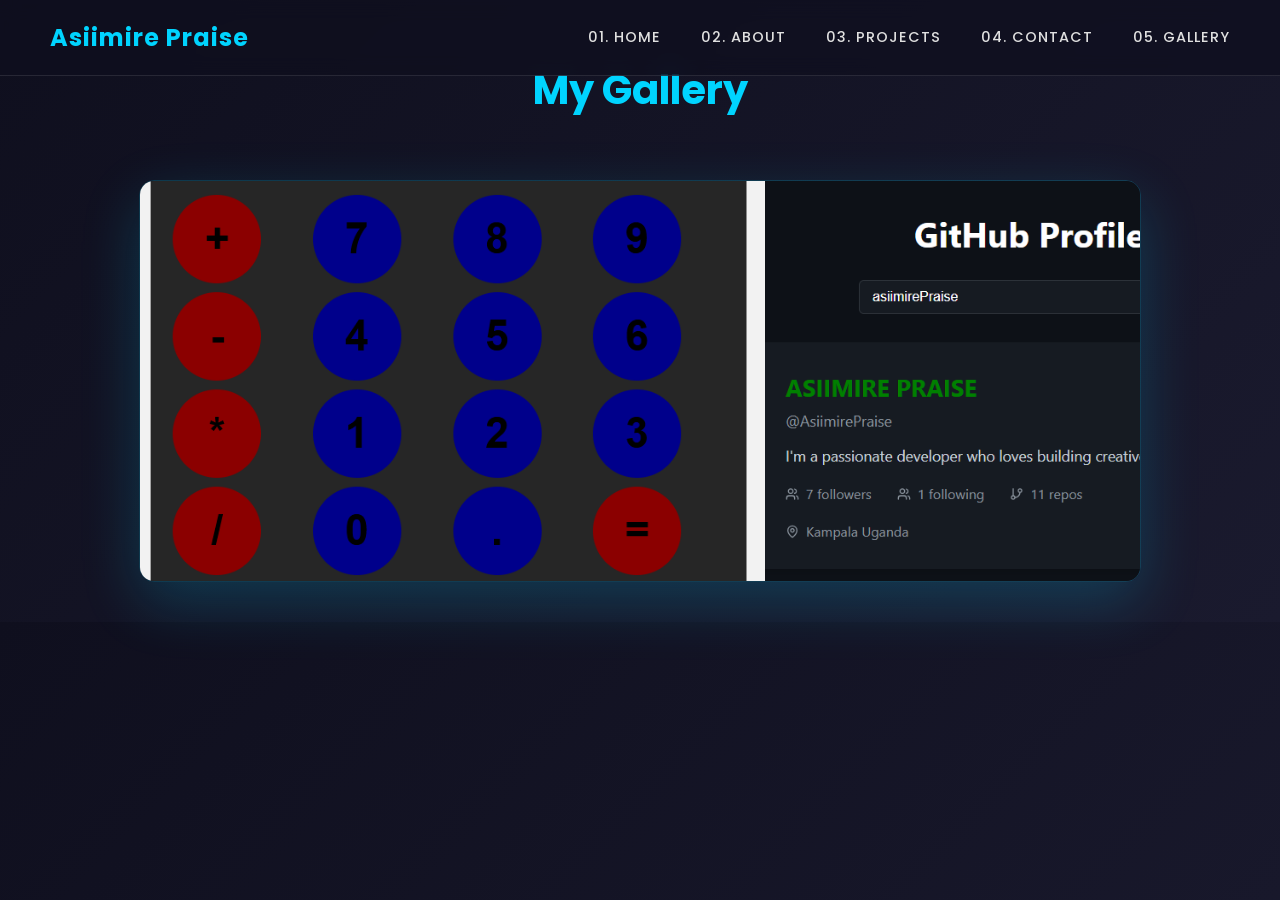
==== Gallery.html @ ec24a89a "Portfolio" ====
<!DOCTYPE html>
<html lang="en">
<head>
    <meta charset="UTF-8" />
    <meta name="viewport" content="width=device-width, initial-scale=1.0" />
    <title>Asiimire Praise - Gallery</title>
    <style>

    </style>
    <link rel="stylesheet" href="./index.css">
</head>
<body>
    <header>
        <nav>
          <p>Asiimire Praise</p>
          <ul>
            <li><a href="./index.html">01. Home</a></li>
            <li><a href="./index.html">02. About</a></li>
            <li><a href="./index.html">03. Projects</a></li>
            <li><a href="./index.html">04. Contact</a></li>
            <li><a href="./Gallery.html">05. Gallery</a></li>
          </ul>
        </nav>
      </header>
  

    <h1 class="gallery-title">My Gallery</h1>

    <div class="slider">
        <div class="slides">
            <div class="slide first">
                <img src="./images/calculator.png" alt="calculator">
            </div>
            <div class="slide">
                <img src="./images/githubii.png" alt="github">
            </div>
            <!-- <div class="slide">
                <img src="./images/mine.jpg" alt="mine">
            </div> -->
            <div class="slide">
                <img src="./images/Christmas.png" alt="">
            </div>
            <div class="slide">
                <img src="./images/simple.png" alt="">
            </div>
            <div class="slide">
                <img src="./images/image2.png" alt="">
            </div>
            <div class="slide">
                <img src="./images/image.png" alt="">
            </div>
            <div class="slide">
                <img src="./images/image1.png" alt="">
            </div>
            <div class="slide">
                <img src="./images/movie.png" alt="">
            </div>
        </div>
    </div>
    
</body>
</html>
---- index.css ----
@import url("https://fonts.googleapis.com/css2?family=Poppins:wght@300;400;500;600;700&family=Fira+Code:wght@400;500&display=swap");

* {
  margin: 0;
  padding: 0;
  font-family: "Poppins", sans-serif;
}

body {
  background: linear-gradient(135deg, #0f0f1e 0%, #1a1a2e 100%);
  color: #e0e0e0;
}

header {
  background: rgba(15, 15, 30, 0.7);
  backdrop-filter: blur(10px);
  border-bottom: 1px solid rgba(255, 255, 255, 0.1);
  position: fixed;
  width: 100%;
  top: 0;
  left: 0;
  z-index: 100;
  transition: all 0.3s ease;
}

/* Nav*/
nav {
  display: flex;
  justify-content: space-between;
  padding: 20px 50px;
  align-items: center;
  max-width: 1400px;
  margin: 0 auto;
  width: 100%;
  box-sizing: border-box;
}

nav p {
  font-size: 24px;
  color: #00d4ff;
  font-weight: 700;
  letter-spacing: 1px;
}

nav ul {
  display: flex;
  gap: 40px;
  list-style: none;
}

nav ul li {
  text-transform: uppercase;
  font-size: 0.85rem;
  letter-spacing: 1px;
  font-weight: 500;
}

nav ul li a {
  color: #e0e0e0;
  text-decoration: none;
  font-size: 0.9rem;
  position: relative;
  transition: color 0.3s ease;
}

nav ul li a::after {
  content: '';
  position: absolute;
  bottom: -5px;
  left: 0;
  width: 0;
  height: 2px;
  background: linear-gradient(90deg, #00d4ff, #0099ff);
  transition: width 0.3s ease;
}

nav ul li a:hover {
  color: #00d4ff;
}

nav ul li a:hover::after {
  width: 100%;
}

/* Hero Section */
.hero {
  display: flex;
  align-items: center;
  justify-content: center;
  padding: 120px 50px 50px;
  background: linear-gradient(135deg, #0f0f1e 0%, #1a1a2e 100%);
  min-height: 100vh;
  margin-bottom: 0;
}

.mee {
  display: flex;
  align-items: center;
  gap: 80px;
  max-width: 1200px;
  margin: 0 auto;
}

.mee img {
  width: 350px;
  height: 350px;
  border-radius: 20px;
  object-fit: cover;
  flex-shrink: 0;
  box-shadow: 0 20px 60px rgba(0, 212, 255, 0.3);
  border: 2px solid rgba(0, 212, 255, 0.2);
  transition: transform 0.3s ease;
}

.mee img:hover {
  transform: scale(1.05);
}

.content-wrapper {
  display: flex;
  flex-direction: column;
  gap: 30px;
  max-width: 600px;
}

.hero h1 {
  font-size: 4rem;
  margin: 0;
  background: linear-gradient(135deg, #00d4ff, #0099ff);
  -webkit-background-clip: text;
  -webkit-text-fill-color: transparent;
  background-clip: text;
  font-weight: 700;
  letter-spacing: -1px;
}

.hero p {
  font-size: 1.1rem;
  line-height: 1.8;
  margin: 0;
  color: #b0b0b0;
}

.hero button {
  padding: 14px 40px;
  background: linear-gradient(135deg, #00d4ff, #0099ff);
  color: #0f0f1e;
  border: none;
  border-radius: 50px;
  cursor: pointer;
  font-size: 1rem;
  font-weight: 600;
  width: fit-content;
  margin-top: 20px;
  transition: all 0.3s ease;
  box-shadow: 0 10px 30px rgba(0, 212, 255, 0.2);
}

.hero button:hover {
  transform: translateY(-3px);
  box-shadow: 0 15px 40px rgba(0, 212, 255, 0.4);
}

/* Experience Section */
.experience {
  padding: 80px 50px;
  background: linear-gradient(135deg, rgba(0, 212, 255, 0.05), rgba(0, 153, 255, 0.05));
  border: 1px solid rgba(0, 212, 255, 0.1);
  text-align: center;
  margin: 60px auto;
  max-width: 900px;
  border-radius: 20px;
  backdrop-filter: blur(10px);
}

.experience p {
  font-size: 1.1rem;
  color: #b0b0b0;
}

.experience h2 {
  margin-bottom: 30px;
  font-size: 2.5rem;
  background: linear-gradient(135deg, #00d4ff, #0099ff);
  -webkit-background-clip: text;
  -webkit-text-fill-color: transparent;
  background-clip: text;
}

.experience button {
  padding: 12px 35px;
  background: linear-gradient(135deg, #00d4ff, #0099ff);
  color: #0f0f1e;
  border: none;
  border-radius: 50px;
  cursor: pointer;
  margin-top: 20px;
  font-weight: 600;
  transition: all 0.3s ease;
  box-shadow: 0 10px 30px rgba(0, 212, 255, 0.2);
}

.experience button:hover {
  transform: translateY(-3px);
  box-shadow: 0 15px 40px rgba(0, 212, 255, 0.4);
}

/* Project Section */
.projects {
  padding: 100px 50px;
  background: linear-gradient(135deg, #0f0f1e 0%, #1a1a2e 100%);
}

.projects > p {
  text-align: center;
  font-size: 2.5rem;
  background: linear-gradient(135deg, #00d4ff, #0099ff);
  -webkit-background-clip: text;
  -webkit-text-fill-color: transparent;
  background-clip: text;
  margin-bottom: 50px;
  font-weight: 700;
}

.my-projects {
  display: flex;
  flex-wrap: wrap;
  gap: 30px;
  justify-content: center;
  margin-top: 30px;
  max-width: 1400px;
  margin-left: auto;
  margin-right: auto;
}

.projectcard {
  background: linear-gradient(135deg, rgba(0, 212, 255, 0.05), rgba(0, 153, 255, 0.05));
  border: 1px solid rgba(0, 212, 255, 0.2);
  padding: 25px;
  width: calc(33.33% - 20px);
  max-width: 350px;
  min-width: 280px;
  backdrop-filter: blur(10px);
  text-align: center;
  border-radius: 15px;
  transition: all 0.3s ease;
  display: flex;
  flex-direction: column;
  justify-content: space-between;
  animation: slideUp 0.6s ease-out forwards, float 3s ease-in-out infinite;
  opacity: 0;
}

.projectcard:nth-child(1) {
  animation-delay: 0s, 0s;
}

.projectcard:nth-child(2) {
  animation-delay: 0.15s, 0.15s;
}

.projectcard:nth-child(3) {
  animation-delay: 0.3s, 0.3s;
}

.projectcard:nth-child(4) {
  animation-delay: 0.45s, 0.45s;
}

.projectcard:nth-child(5) {
  animation-delay: 0.6s, 0.6s;
}

.projectcard:nth-child(6) {
  animation-delay: 0.75s, 0.75s;
}

.projectcard:hover {
  transform: translateY(-10px) scale(1.02);
  border-color: rgba(0, 212, 255, 0.5);
  background: linear-gradient(135deg, rgba(0, 212, 255, 0.1), rgba(0, 153, 255, 0.1));
  box-shadow: 0 20px 40px rgba(0, 212, 255, 0.2);
}

.projectcard img {
  width: 100%;
  height: 200px;
  object-fit: cover;
  border-radius: 10px;
  margin-bottom: 15px;
  transition: transform 0.3s ease;
}

.projectcard:hover img {
  transform: scale(1.05);
}

.projectcard h2 {
  font-size: 1.4rem;
  margin: 15px 0;
  color: #00d4ff;
  font-weight: 600;
}

.projectcard p {
  font-size: 0.95rem;
  color: #b0b0b0;
  line-height: 1.6;
  margin-bottom: 20px;
  flex-grow: 1;
}

.projectcard button {
  padding: 12px 30px;
  background: linear-gradient(135deg, #00d4ff, #0099ff);
  color: #0f0f1e;
  border: none;
  border-radius: 50px;
  cursor: pointer;
  font-weight: 600;
  transition: all 0.3s ease;
  box-shadow: 0 10px 25px rgba(0, 212, 255, 0.2);
}

.projectcard button:hover {
  transform: translateY(-2px);
  box-shadow: 0 15px 35px rgba(0, 212, 255, 0.3);
}
/* Contact Section */
.contact {
  padding: 80px 50px;
  background: linear-gradient(135deg, rgba(0, 212, 255, 0.05), rgba(0, 153, 255, 0.05));
  border: 1px solid rgba(0, 212, 255, 0.1);
  text-align: center;
  margin: 60px auto;
  max-width: 900px;
  border-radius: 20px;
  backdrop-filter: blur(10px);
}

.contact p {
  font-size: 1.2rem;
  margin-bottom: 30px;
  color: #e0e0e0;
}

.contact a {
  color: #00d4ff;
  font-size: 1rem;
  text-decoration: none;
  margin: 0 15px;
  transition: all 0.3s ease;
  font-weight: 500;
}

.contact a:hover {
  color: #fff;
  text-decoration: underline;
}

.contact div {
  display: flex;
  justify-content: center;
  margin-top: 30px;
  gap: 30px;
}

.contact i {
  transition: transform 0.3s ease !important;
}

.contact a:hover i {
  transform: scale(1.3) translateY(-5px);
}

/* Footer styles */
footer {
  text-align: center;
  padding: 40px;
  background: rgba(15, 15, 30, 0.8);
  border-top: 1px solid rgba(0, 212, 255, 0.1);
  color: #b0b0b0;
  font-size: 0.9rem;
}

#about {
  padding: 80px 50px;
  background: linear-gradient(135deg, rgba(0, 212, 255, 0.05), rgba(0, 153, 255, 0.05));
  border: 1px solid rgba(0, 212, 255, 0.1);
  margin: 60px auto;
  max-width: 900px;
  border-radius: 20px;
  backdrop-filter: blur(10px);
  font-size: 1.1rem;
  line-height: 1.8;
  color: #b0b0b0;
}


.gallery-title {
  text-align: center;
  font-size: 2.5rem;
  margin: 60px auto;
  color: #00d4ff;
  font-weight: 700;
}

.slider {
  width: 90%;
  max-width: 1000px;
  height: 400px;
  margin: 40px auto;
  overflow: hidden;
  border-radius: 15px;
  box-shadow: 0 20px 60px rgba(0, 212, 255, 0.2);
  border: 1px solid rgba(0, 212, 255, 0.2);
}

.slides {
  width: 500%; 
  height: 100%;
  display: flex;
  animation: slide 20s infinite;
}

.slide {
  width: 25%;  
}

.slide img {
  width: 100%;
  height: 100%;
  object-fit: cover;
}

@keyframes slide {
  0% { margin-left: 0; }
  100% { margin-left: -300%; }
}
/* Responsive Design */
@media (max-width: 768px) {
  nav {
    flex-direction: column;
    padding: 15px;
    gap: 15px;
  }

  nav p {
    font-size: 20px;
  }

  nav ul {
    flex-direction: column;
    gap: 10px;
    text-align: center;
  }

  nav ul li a {
    font-size: 0.85rem;
  }

  .hero {
    padding: 100px 20px 50px;
  }

  .mee {
    flex-direction: column;
    gap: 30px;
  }

  .mee img {
    width: 250px;
    height: 250px;
  }

  .hero h1 {
    font-size: 2.5rem;
  }

  .hero p {
    font-size: 1rem;
  }

  .projects {
    padding: 50px 20px;
  }

  .projects > p {
    font-size: 1.8rem;
  }

  .my-projects {
    flex-direction: column;
    align-items: center;
  }

  .projectcard {
    width: 90%;
    max-width: 100%;
  }

  #about {
    padding: 40px 20px;
    margin: 30px 20px;
  }

  .experience {
    padding: 40px 20px;
    margin: 30px 20px;
  }

  .experience h2 {
    font-size: 1.8rem;
  }

  .contact {
    padding: 40px 20px;
    margin: 30px 20px;
  }

  .slider {
    width: 95%;
    height: 250px;
  }

  .gallery-title {
    font-size: 1.8rem;
  }
}

@media (max-width: 480px) {
  nav {
    padding: 10px;
  }

  nav p {
    font-size: 18px;
  }

  nav ul {
    gap: 8px;
  }

  nav ul li a {
    font-size: 0.75rem;
  }

  .hero h1 {
    font-size: 1.8rem;
  }

  .mee img {
    width: 200px;
    height: 200px;
  }

  .projects > p {
    font-size: 1.5rem;
  }
}

.cursor {
    display: inline-block;
    width: 2px;
    background-color: currentColor;
    animation: blink 1s infinite;
}

@keyframes blink {
    0%, 50% { opacity: 1; }
    51%, 100% { opacity: 0; }
}

@keyframes slideUp {
  from {
    opacity: 0;
    transform: translateY(40px);
  }
  to {
    opacity: 1;
    transform: translateY(0);
  }
}

@keyframes float {
  0%, 100% {
    transform: translateY(0px);
  }
  50% {
    transform: translateY(-15px);
  }
}
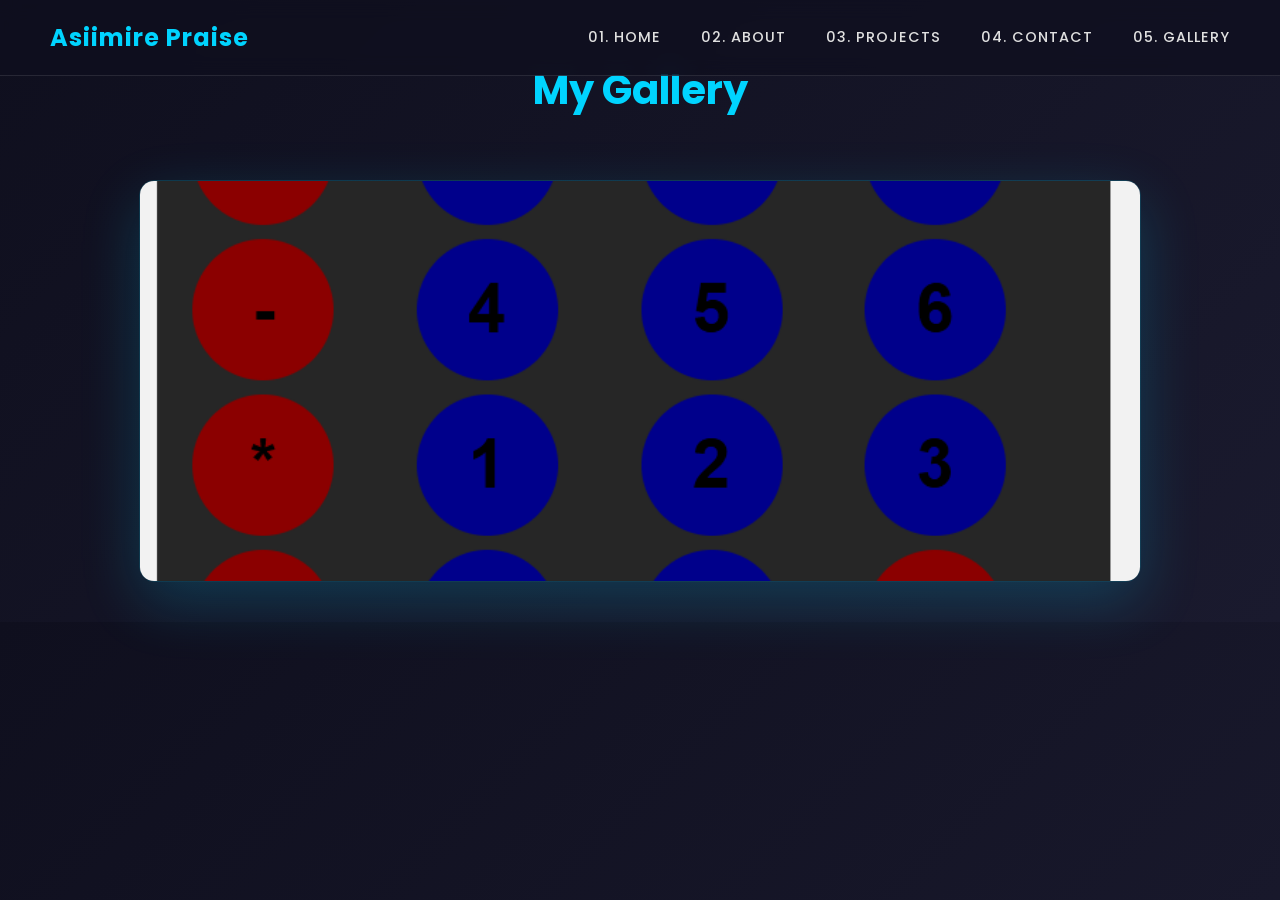
==== commit a6a1be40: "Latest change" ====
--- a/Gallery.html
+++ b/Gallery.html
@@ -38,6 +38,24 @@
                 <img src="./images/mine.jpg" alt="mine">
             </div> -->
             <div class="slide">
+                <img src="./images/image1.png" alt="">
+            </div>
+            <div class="slide">
+                <img src="./images/movie.png" alt="">
+            </div>
+            <div class="slide">
+                <img src="./images/image4.png" alt="">
+            </div>
+            <div class="slide">
+                <img src="./images/image5.png" alt="">
+            </div>
+            <div class="slide">
+                <img src="./images/image6.png" alt="">
+            </div>
+            <div class="slide">
+                <img src="./images/image7.png" alt="">
+            </div>
+            <div class="slide">
                 <img src="./images/Christmas.png" alt="">
             </div>
             <div class="slide">
@@ -55,6 +73,15 @@
             <div class="slide">
                 <img src="./images/movie.png" alt="">
             </div>
+            <div class="slide">
+                <img src="./images/image4.png" alt="">
+            </div>
+            <div class="slide">
+                <img src="./images/image5.png" alt="">
+            </div>
+            <div class="slide">
+                <img src="./images/image6.png" alt="">
+            </div>
         </div>
     </div>
     
--- a/index.css
+++ b/index.css
@@ -417,25 +417,35 @@
 }
 
 .slides {
-  width: 500%; 
+  display: flex;
   height: 100%;
-  display: flex;
-  animation: slide 20s infinite;
+  animation: slide 55s ease-in-out infinite;
 }
 
 .slide {
-  width: 25%;  
+  flex: 0 0 100%;
+  width: 100%;
 }
 
 .slide img {
   width: 100%;
   height: 100%;
   object-fit: cover;
+  display: block;
 }
 
 @keyframes slide {
-  0% { margin-left: 0; }
-  100% { margin-left: -300%; }
+  0%, 7% { transform: translateX(0); }
+  9%, 16% { transform: translateX(-100%); }
+  18%, 25% { transform: translateX(-200%); }
+  27%, 34% { transform: translateX(-300%); }
+  36%, 43% { transform: translateX(-400%); }
+  45%, 52% { transform: translateX(-500%); }
+  54%, 61% { transform: translateX(-600%); }
+  63%, 70% { transform: translateX(-700%); }
+  72%, 79% { transform: translateX(-800%); }
+  81%, 88% { transform: translateX(-900%); }
+  90%, 100% { transform: translateX(-1000%); }
 }
 /* Responsive Design */
 @media (max-width: 768px) {
